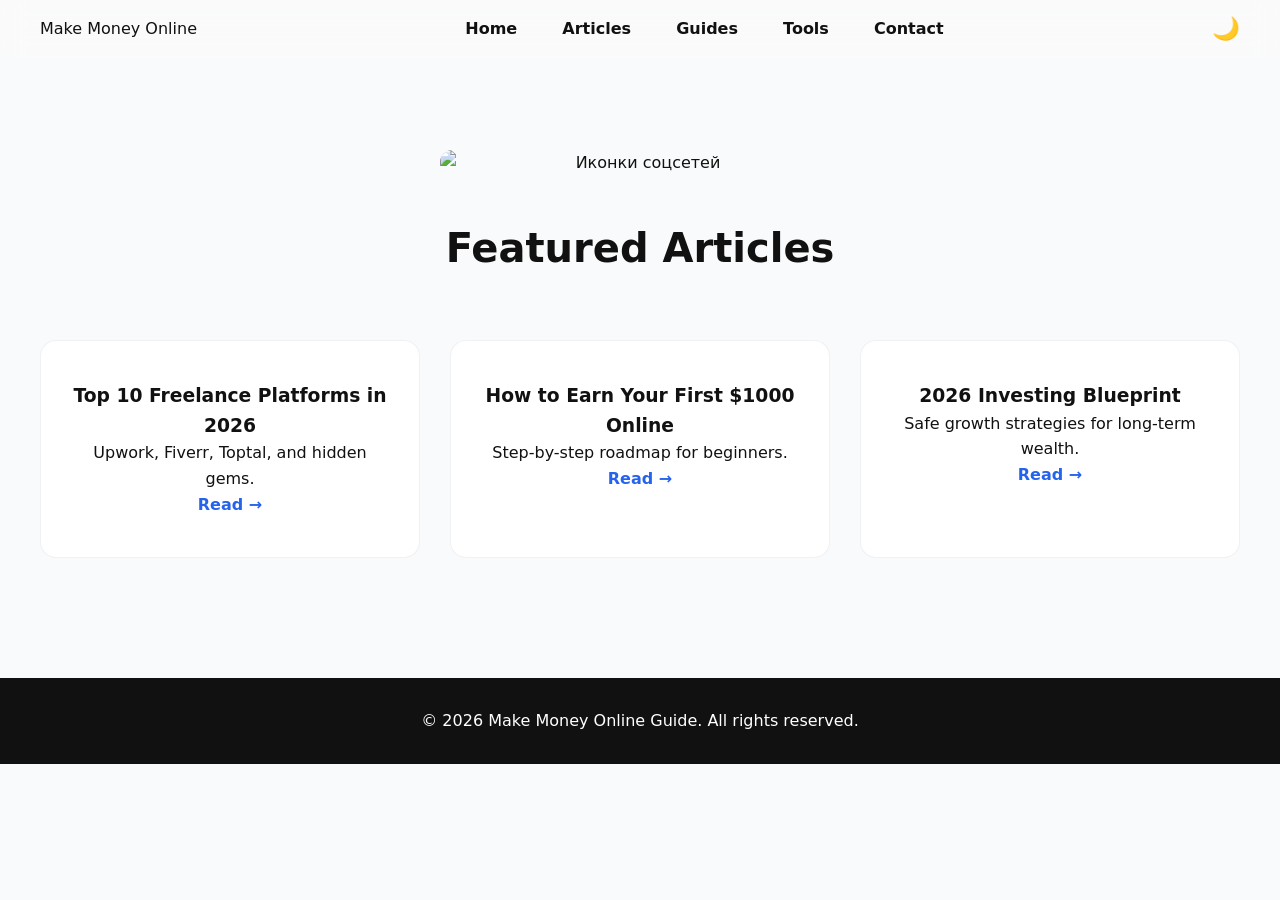
==== articles.html @ ec9db935 "Added images simply" ====
<!DOCTYPE html>
<html lang="en">
<head>
  <meta charset="UTF-8">
  <meta name="viewport" content="width=device-width, initial-scale=1.0">
  <title>Articles | Make Money Online 2026</title>
  <link rel="stylesheet" href="style.css">
</head>
<body>

<header class="navbar">
  <div class="logo">Make Money Online</div>
  <nav id="nav-links">
    <a href="index.html">Home</a>
    <a href="index.html#articles">Articles</a>
    <a href="index.html#guides">Guides</a>
    <a href="index.html#tools">Tools</a>
    <a href="index.html#contact">Contact</a>
  </nav>
  <button id="theme-toggle" aria-label="Toggle theme">🌙</button>
  <button class="mobile-menu" id="mobile-btn" aria-label="Open navigation">☰</button>
</header>

<section class="articles" style="padding-top: 150px;">
  <img src="https://thumbs.dreamstime.com/b/web-201707992.jpg" alt="Иконки соцсетей" class="img-fluid" style="max-width: 400px; margin: 0 auto 40px; border-radius: 12px; display: block;">
  <h2>Featured Articles</h2>
  <div class="card-grid">
    <div class="card">
      <h3>Top 10 Freelance Platforms in 2026</h3>
      <p>Upwork, Fiverr, Toptal, and hidden gems.</p>
      <a href="articles/1.html" class="read-more">Read →</a>
    </div>
    <div class="card">
      <h3>How to Earn Your First $1000 Online</h3>
      <p>Step-by-step roadmap for beginners.</p>
      <a href="articles/2.html" class="read-more">Read →</a>
    </div>
    <div class="card">
      <h3>2026 Investing Blueprint</h3>
      <p>Safe growth strategies for long-term wealth.</p>
      <a href="articles/3.html" class="read-more">Read →</a>
    </div>
  </div>
</section>

<footer class="footer">
  <p>© 2026 Make Money Online Guide. All rights reserved.</p>
</footer>

<script src="script.js"></script>
</body>
</html>
---- style.css ----
* {
  margin: 0;
  padding: 0;
  box-sizing: border-box;
}
body {
  font-family: -apple-system, BlinkMacSystemFont, "Segoe UI", system-ui, sans-serif;
  background: #f9fafb;
  color: #111;
  scroll-behavior: smooth;
  line-height: 1.6;
}
.navbar {
  position: fixed;
  width: 100%;
  top: 0;
  display: flex;
  justify-content: space-between;
  align-items: center;
  padding: 15px 40px;
  background: rgba(255, 255, 255, 0.15);
  backdrop-filter: blur(12px);
  -webkit-backdrop-filter: blur(12px);
  border-bottom: 1px solid rgba(255, 255, 255, 0.1);
  z-index: 1000;
  transition: all 0.3s;
}
nav a {
  margin: 0 20px;
  text-decoration: none;
  color: #111;
  font-weight: 600;
  transition: color 0.3s;
}
nav a:hover {
  color: #2563eb;
}

/* SEARCH */
.search-wrapper {
  position: relative;
  margin-right: 20px;
}

#site-search {
  padding: 8px 10px;
  border-radius: 999px;
  border: 1px solid rgba(148, 163, 184, 0.8);
  min-width: 220px;
  font-size: 0.9rem;
}

.search-results {
  position: absolute;
  top: 115%;
  right: 0;
  width: 320px;
  max-height: 360px;
  overflow-y: auto;
  background: #ffffff;
  border-radius: 14px;
  box-shadow: 0 18px 38px rgba(15, 23, 42, 0.18);
  border: 1px solid rgba(15, 23, 42, 0.08);
  padding: 8px 0;
  display: none;
  z-index: 1100;
}

.search-result-item {
  padding: 10px 14px;
  text-align: left;
  cursor: pointer;
}

.search-result-item strong {
  display: block;
  font-size: 0.95rem;
  margin-bottom: 2px;
}

.search-result-item span {
  display: block;
  font-size: 0.8rem;
  color: #64748b;
}

.search-result-item:hover {
  background: #eff6ff;
}

.search-empty {
  padding: 8px 14px;
  font-size: 0.85rem;
  color: #64748b;
}

body.dark .search-results {
  background: #020617;
  border-color: #1e293b;
}

body.dark #site-search {
  background: #020617;
  border-color: #1e293b;
  color: #e2e8f0;
}

#theme-toggle {
  background: none;
  border: none;
  font-size: 1.4rem;
  cursor: pointer;
}
.mobile-menu {
  display: none;
  font-size: 1.8rem;
  background: none;
  border: none;
  cursor: pointer;
}
.hero {
  position: relative;
  height: 100vh;
  display: flex;
  justify-content: center;
  align-items: center;
  text-align: center;
  background: linear-gradient(135deg, #2563eb, #7c3aed);
  color: white;
  overflow: hidden;
}
#particles-js {
  position: absolute;
  width: 100%;
  height: 100%;
  top: 0;
  left: 0;
}
.hero-content {
  position: relative;
  z-index: 2;
  max-width: 800px;
  padding: 0 20px;
}
.hero h1 {
  font-size: 56px;
  font-weight: 800;
  margin-bottom: 20px;
}
.stats {
  font-size: 1.1rem;
  opacity: 0.9;
  margin: 20px 0;
}
.btn-primary {
  display: inline-block;
  padding: 14px 32px;
  background: white;
  color: #2563eb;
  border-radius: 8px;
  text-decoration: none;
  font-weight: 700;
  transition: all 0.3s;
}
.btn-primary:hover {
  transform: translateY(-3px);
  box-shadow: 0 10px 25px rgba(0,0,0,0.15);
}
section {
  padding: 120px 40px;
  text-align: center;
}
h2 {
  font-size: 40px;
  margin-bottom: 60px;
  font-weight: 700;
}
.card-grid {
  display: grid;
  grid-template-columns: repeat(auto-fit, minmax(280px, 1fr));
  gap: 30px;
}
.card {
  background: #ffffff;
  border: 1px solid rgba(15, 23, 42, 0.06);
  padding: 40px 30px;
  border-radius: 16px;
  transition: all 0.4s;
  text-align: center;
}
.card:hover {
  transform: translateY(-12px);
  box-shadow: 0 18px 38px rgba(15, 23, 42, 0.12);
}
.icon {
  color: #2563eb;
  margin-bottom: 20px;
}
.icon::before {
  /* Минималистичная "иконка" без внешних библиотек */
  content: "●";
  display: inline-block;
  font-size: 1.4rem;
}
.read-more {
  margin-top: 15px;
  color: #2563eb;
  text-decoration: none;
  font-weight: 600;
}
.quote {
  font-style: italic;
  font-size: 1.1rem;
  margin-bottom: 15px;
}
.author {
  color: #666;
  font-weight: 600;
}
.accordion {
  max-width: 800px;
  margin: 0 auto;
  text-align: left;
}
.accordion-item {
  margin-bottom: 15px;
  border-bottom: 1px solid #ddd;
}
.accordion-toggle {
  width: 100%;
  padding: 18px 0;
  background: none;
  border: none;
  font-size: 1.2rem;
  font-weight: 600;
  text-align: left;
  cursor: pointer;
  display: flex;
  justify-content: space-between;
  align-items: center;
}
.arrow {
  transition: transform 0.3s;
}
.accordion-toggle.active .arrow {
  transform: rotate(180deg);
}
.accordion-content {
  display: none;
  padding: 0 0 20px;
  color: #444;
}
.newsletter {
  background: #111827;
  color: white;
}
.newsletter form {
  margin-top: 30px;
  display: flex;
  justify-content: center;
  gap: 15px;
  flex-wrap: wrap;
}
.newsletter input {
  padding: 14px;
  width: 300px;
  max-width: 100%;
  border-radius: 8px;
  border: none;
}
.contact-form {
  max-width: 600px;
  margin: 40px auto 50px;
  display: flex;
  flex-direction: column;
  gap: 18px;
}
.contact-form input,
.contact-form textarea {
  padding: 14px;
  border-radius: 8px;
  border: 1px solid #ddd;
  font-size: 1rem;
  width: 100%;
  background: white;
}
body.dark .contact-form input,
body.dark .contact-form textarea {
  background: #1e293b;
  border-color: #334155;
  color: white;
}
.contact-form textarea {
  resize: vertical;
}
.contact-form button {
  align-self: center;
  width: 200px;
}
.contact-info p {
  font-size: 1.2rem;
  margin: 20px 0;
}
.icon-contact {
  color: #2563eb;
  margin-right: 10px;
}
.icon-contact::before {
  content: "●";
  display: inline-block;
  font-size: 0.9rem;
}
.contact a {
  color: #2563eb;
  text-decoration: none;
  font-weight: 600;
}
.contact a:hover {
  text-decoration: underline;
}
.footer {
  background: #111;
  color: white;
  padding: 30px;
  text-align: center;
}

/* DARK MODE */
body.dark {
  background: #0f172a;
  color: #e2e8f0;
}
body.dark .navbar {
  background: rgba(15, 23, 42, 0.6);
  border-bottom: 1px solid rgba(255,255,255,0.05);
}
body.dark .card {
  background: rgba(30, 41, 59, 0.6);
  border: 1px solid rgba(255,255,255,0.05);
}
body.dark .accordion-item {
  border-color: #334155;
}
body.dark nav a {
  color: #e2e8f0;
}

/* Стили для статей (фикс цветов, подчёркиваний, изображений) */
.article-hero {
  height: 60vh;
  background: linear-gradient(135deg, #2563eb, #7c3aed);
  color: white;
  display: flex;
  align-items: center;
  justify-content: center;
  text-align: center;
  padding: 0 20px;
}
.article-hero h1, .article-hero p {
  text-decoration: none !important;
  color: white !important;
}
.article-content {
  max-width: 900px;
  margin: 0 auto;
  padding: 80px 20px;
  line-height: 1.8;
  font-size: 1.1rem;
}
.article-content h2 {
  color: #111 !important;
  text-decoration: none !important;
  font-size: 32px;
  margin: 50px 0 20px;
  text-align: left;
}
body.dark .article-content h2 {
  color: #e2e8f0 !important;
}
.article-content p, .article-content li {
  color: #333;
  text-align: left;
  margin-bottom: 25px;
}
body.dark .article-content p, body.dark .article-content li {
  color: #e2e8f0;
}
.article-content img {
  max-width: 100%;
  border-radius: 12px;
  margin: 40px 0;
  box-shadow: 0 10px 30px rgba(0,0,0,0.1);
}

/* Responsive images */
img {
  max-width: 100%;
  height: auto;
}

.img-fluid {
  max-width: 100%;
  height: auto;
}

/* MOBILE */
@media (max-width: 768px) {
  .navbar nav {
    display: none;
    flex-direction: column;
    position: absolute;
    top: 100%;
    left: 0;
    width: 100%;
    background: inherit;
    padding: 20px;
  }
  .navbar nav.show {
    display: flex;
  }
  nav a {
    margin: 15px 0;
    font-size: 1.2rem;
  }
  .mobile-menu {
    display: block;
  }
  .hero h1 {
    font-size: 40px;
  }
  .newsletter form {
    flex-direction: column;
    align-items: center;
  }
  .auth-modal {
position: fixed;
top: 0;
left: 0;
width: 100%;
height: 100%;
background: rgba(0,0,0,0.8);
display: flex;
justify-content: center;
align-items: center;
z-index: 2000;
}

.auth-box {
background: white;
padding: 40px;
border-radius: 12px;
width: 300px;
text-align: center;
}

.auth-box input {
width: 100%;
margin: 10px 0;
padding: 10px;
}
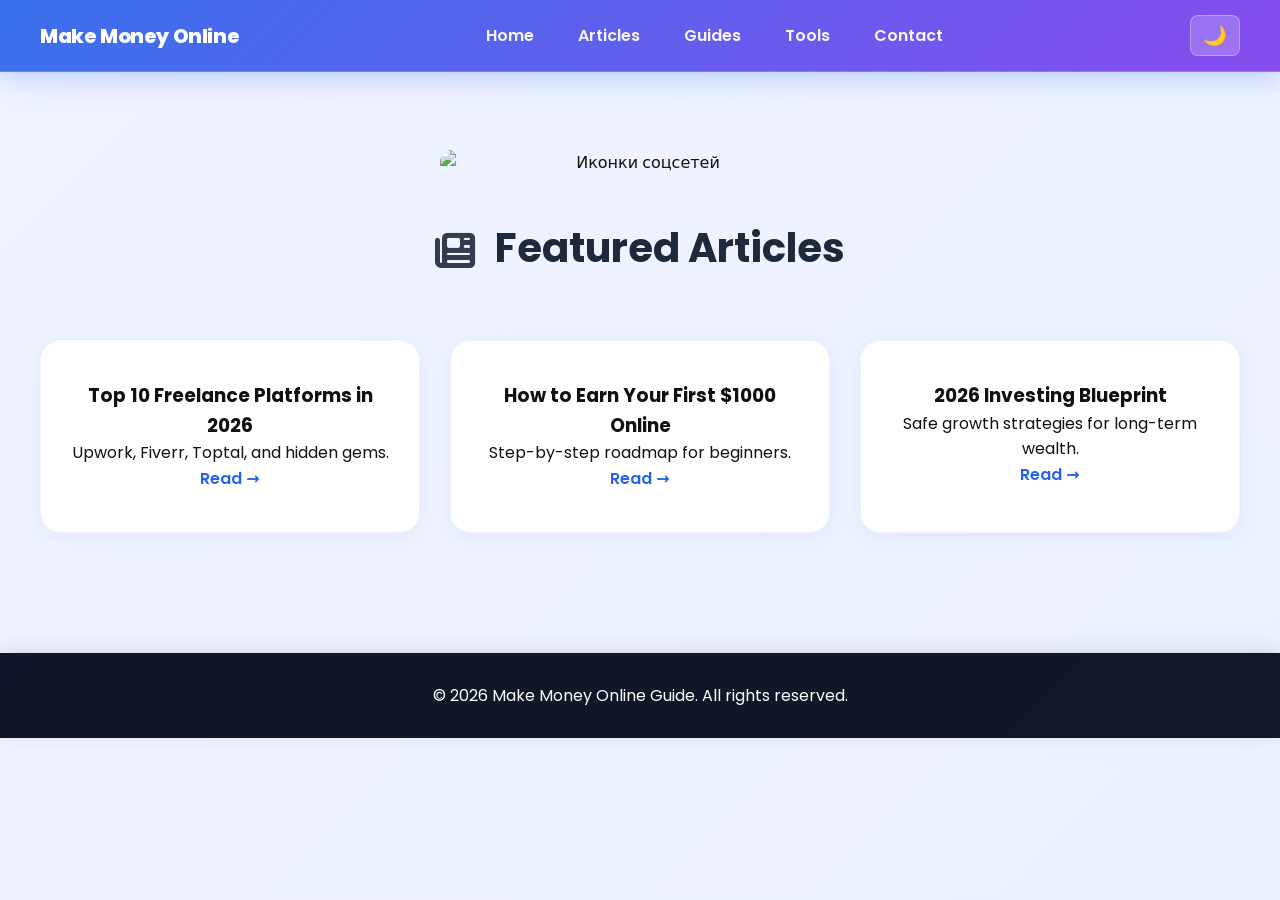
==== commit 21b5940f: "Cleaned up errors, removed duplicates, verified no issues" ====
--- a/articles.html
+++ b/articles.html
@@ -4,6 +4,8 @@
   <meta charset="UTF-8">
   <meta name="viewport" content="width=device-width, initial-scale=1.0">
   <title>Articles | Make Money Online 2026</title>
+  <link href="https://fonts.googleapis.com/css2?family=Poppins:wght@400;500;600;700;800&display=swap" rel="stylesheet">
+  <link rel="stylesheet" href="https://cdnjs.cloudflare.com/ajax/libs/font-awesome/6.5.0/css/all.min.css">
   <link rel="stylesheet" href="style.css">
 </head>
 <body>
@@ -18,24 +20,24 @@
     <a href="index.html#contact">Contact</a>
   </nav>
   <button id="theme-toggle" aria-label="Toggle theme">🌙</button>
-  <button class="mobile-menu" id="mobile-btn" aria-label="Open navigation">☰</button>
+  <button class="mobile-menu" id="mobile-btn" aria-label="Open navigation"><i class="fas fa-bars"></i></button>
 </header>
 
-<section class="articles" style="padding-top: 150px;">
+<section class="articles animate-on-scroll visible" style="padding-top: 150px;">
   <img src="https://thumbs.dreamstime.com/b/web-201707992.jpg" alt="Иконки соцсетей" class="img-fluid" style="max-width: 400px; margin: 0 auto 40px; border-radius: 12px; display: block;">
-  <h2>Featured Articles</h2>
+  <h2><i class="fas fa-newspaper section-icon"></i> Featured Articles</h2>
   <div class="card-grid">
-    <div class="card">
+    <div class="card card-animate">
       <h3>Top 10 Freelance Platforms in 2026</h3>
       <p>Upwork, Fiverr, Toptal, and hidden gems.</p>
       <a href="articles/1.html" class="read-more">Read →</a>
     </div>
-    <div class="card">
+    <div class="card card-animate">
       <h3>How to Earn Your First $1000 Online</h3>
       <p>Step-by-step roadmap for beginners.</p>
       <a href="articles/2.html" class="read-more">Read →</a>
     </div>
-    <div class="card">
+    <div class="card card-animate">
       <h3>2026 Investing Blueprint</h3>
       <p>Safe growth strategies for long-term wealth.</p>
       <a href="articles/3.html" class="read-more">Read →</a>
--- a/style.css
+++ b/style.css
@@ -4,11 +4,18 @@
   box-sizing: border-box;
 }
 body {
-  font-family: -apple-system, BlinkMacSystemFont, "Segoe UI", system-ui, sans-serif;
-  background: #f9fafb;
+  font-family: 'Poppins', -apple-system, BlinkMacSystemFont, "Segoe UI", system-ui, sans-serif;
+  background: linear-gradient(135deg, #f0f4ff 0%, #e8eeff 50%, #f5f0ff 100%);
+  background-size: 400% 400%;
+  animation: bodyGradient 12s ease infinite;
   color: #111;
   scroll-behavior: smooth;
   line-height: 1.6;
+  min-height: 100vh;
+}
+@keyframes bodyGradient {
+  0%, 100% { background-position: 0% 50%; }
+  50% { background-position: 100% 50%; }
 }
 .navbar {
   position: fixed;
@@ -18,22 +25,44 @@
   justify-content: space-between;
   align-items: center;
   padding: 15px 40px;
-  background: rgba(255, 255, 255, 0.15);
+  background: linear-gradient(135deg, rgba(37, 99, 235, 0.9) 0%, rgba(124, 58, 237, 0.9) 100%);
   backdrop-filter: blur(12px);
   -webkit-backdrop-filter: blur(12px);
-  border-bottom: 1px solid rgba(255, 255, 255, 0.1);
+  border-bottom: 1px solid rgba(255, 255, 255, 0.2);
+  box-shadow: 0 4px 30px rgba(37, 99, 235, 0.3);
   z-index: 1000;
-  transition: all 0.3s;
+  transition: all 0.3s ease;
+}
+.navbar .logo {
+  color: white;
+  font-weight: 800;
+  font-size: 1.25rem;
+  letter-spacing: -0.02em;
+}
+.btn-auth {
+  background: rgba(255,255,255,0.25);
+  border: 1px solid rgba(255,255,255,0.4);
+  color: white;
+  padding: 8px 18px;
+  border-radius: 10px;
+  font-weight: 600;
+  cursor: pointer;
+  transition: all 0.3s ease;
+}
+.btn-auth:hover {
+  background: rgba(255,255,255,0.4);
+  transform: scale(1.05);
 }
 nav a {
   margin: 0 20px;
   text-decoration: none;
-  color: #111;
+  color: rgba(255, 255, 255, 0.95);
   font-weight: 600;
-  transition: color 0.3s;
+  transition: all 0.3s ease;
 }
 nav a:hover {
-  color: #2563eb;
+  color: #fff;
+  text-shadow: 0 0 12px rgba(255, 255, 255, 0.8);
 }
 
 /* SEARCH */
@@ -106,17 +135,29 @@
 }
 
 #theme-toggle {
-  background: none;
-  border: none;
-  font-size: 1.4rem;
+  background: rgba(255,255,255,0.2);
+  border: 1px solid rgba(255,255,255,0.3);
+  border-radius: 8px;
+  padding: 8px 12px;
+  font-size: 1.2rem;
   cursor: pointer;
+  color: white;
+  transition: all 0.3s ease;
+}
+#theme-toggle:hover {
+  background: rgba(255,255,255,0.35);
+  transform: scale(1.05);
 }
 .mobile-menu {
   display: none;
-  font-size: 1.8rem;
-  background: none;
-  border: none;
+  font-size: 1.5rem;
+  background: rgba(255,255,255,0.2);
+  border: 1px solid rgba(255,255,255,0.3);
+  border-radius: 8px;
+  padding: 8px 12px;
   cursor: pointer;
+  color: white;
+  transition: all 0.3s ease;
 }
 .hero {
   position: relative;
@@ -125,9 +166,23 @@
   justify-content: center;
   align-items: center;
   text-align: center;
-  background: linear-gradient(135deg, #2563eb, #7c3aed);
+  background: linear-gradient(135deg, #2563eb 0%, #7c3aed 50%, #6366f1 100%);
+  background-size: 200% 200%;
+  animation: heroGradient 8s ease infinite;
   color: white;
   overflow: hidden;
+}
+.hero-bg-gradient {
+  position: absolute;
+  inset: 0;
+  background: radial-gradient(circle at 30% 20%, rgba(255,255,255,0.15) 0%, transparent 50%),
+    radial-gradient(circle at 70% 80%, rgba(139, 92, 246, 0.3) 0%, transparent 40%);
+  z-index: 1;
+  pointer-events: none;
+}
+@keyframes heroGradient {
+  0%, 100% { background-position: 0% 50%; }
+  50% { background-position: 100% 50%; }
 }
 #particles-js {
   position: absolute;
@@ -135,6 +190,7 @@
   height: 100%;
   top: 0;
   left: 0;
+  z-index: 1;
 }
 .hero-content {
   position: relative;
@@ -142,29 +198,70 @@
   max-width: 800px;
   padding: 0 20px;
 }
+.animate-fade-in {
+  animation: fadeIn 1.2s ease-out forwards;
+}
+@keyframes fadeIn {
+  from {
+    opacity: 0;
+    transform: translateY(20px);
+  }
+  to {
+    opacity: 1;
+    transform: translateY(0);
+  }
+}
+.animate-on-scroll {
+  opacity: 0;
+  transform: translateY(30px);
+  transition: opacity 0.6s ease, transform 0.6s ease;
+}
+.animate-on-scroll.visible {
+  opacity: 1;
+  transform: translateY(0);
+}
+.animate-on-scroll .card-animate {
+  opacity: 0;
+  transform: translateY(20px) scale(0.98);
+  transition: opacity 0.5s ease, transform 0.4s ease, box-shadow 0.3s ease;
+  transition-delay: calc(var(--i, 0) * 0.1s);
+}
+.animate-on-scroll.visible .card-animate {
+  opacity: 1;
+  transform: translateY(0) scale(1);
+}
+.section-icon {
+  margin-right: 12px;
+  opacity: 0.9;
+  vertical-align: middle;
+}
 .hero h1 {
   font-size: 56px;
   font-weight: 800;
   margin-bottom: 20px;
+  text-shadow: 0 2px 20px rgba(0,0,0,0.2);
 }
 .stats {
   font-size: 1.1rem;
-  opacity: 0.9;
+  opacity: 0.95;
   margin: 20px 0;
+  text-shadow: 0 1px 10px rgba(0,0,0,0.15);
 }
 .btn-primary {
   display: inline-block;
   padding: 14px 32px;
   background: white;
   color: #2563eb;
-  border-radius: 8px;
+  border-radius: 12px;
   text-decoration: none;
   font-weight: 700;
-  transition: all 0.3s;
-}
-.btn-primary:hover {
-  transform: translateY(-3px);
-  box-shadow: 0 10px 25px rgba(0,0,0,0.15);
+  transition: all 0.3s ease;
+  box-shadow: 0 4px 20px rgba(0,0,0,0.15);
+}
+.btn-primary:hover,
+.btn-animate:hover {
+  transform: translateY(-4px) scale(1.05);
+  box-shadow: 0 12px 30px rgba(0,0,0,0.25);
 }
 section {
   padding: 120px 40px;
@@ -174,6 +271,10 @@
   font-size: 40px;
   margin-bottom: 60px;
   font-weight: 700;
+  color: #1e293b;
+}
+body.dark h2 {
+  color: #e2e8f0;
 }
 .card-grid {
   display: grid;
@@ -182,25 +283,23 @@
 }
 .card {
   background: #ffffff;
-  border: 1px solid rgba(15, 23, 42, 0.06);
+  border: 1px solid rgba(37, 99, 235, 0.08);
   padding: 40px 30px;
-  border-radius: 16px;
-  transition: all 0.4s;
+  border-radius: 20px;
+  transition: all 0.4s cubic-bezier(0.34, 1.56, 0.64, 1);
   text-align: center;
+  box-shadow: 0 4px 20px rgba(37, 99, 235, 0.08);
 }
 .card:hover {
-  transform: translateY(-12px);
-  box-shadow: 0 18px 38px rgba(15, 23, 42, 0.12);
+  transform: translateY(-12px) scale(1.03);
+  box-shadow: 0 20px 50px rgba(37, 99, 235, 0.2);
 }
 .icon {
   color: #2563eb;
   margin-bottom: 20px;
 }
 .icon::before {
-  /* Минималистичная "иконка" без внешних библиотек */
-  content: "●";
-  display: inline-block;
-  font-size: 1.4rem;
+  content: none;
 }
 .read-more {
   margin-top: 15px;
@@ -251,8 +350,20 @@
   color: #444;
 }
 .newsletter {
-  background: #111827;
-  color: white;
+  background: linear-gradient(135deg, #0f172a 0%, #1e293b 50%, #312e81 100%);
+  color: white;
+  position: relative;
+  overflow: hidden;
+}
+.newsletter::before {
+  content: '';
+  position: absolute;
+  top: 0;
+  left: 0;
+  right: 0;
+  bottom: 0;
+  background: radial-gradient(circle at 20% 80%, rgba(99, 102, 241, 0.2) 0%, transparent 50%);
+  pointer-events: none;
 }
 .newsletter form {
   margin-top: 30px;
@@ -306,9 +417,7 @@
   margin-right: 10px;
 }
 .icon-contact::before {
-  content: "●";
-  display: inline-block;
-  font-size: 0.9rem;
+  content: none;
 }
 .contact a {
   color: #2563eb;
@@ -319,10 +428,11 @@
   text-decoration: underline;
 }
 .footer {
-  background: #111;
+  background: linear-gradient(135deg, #0f172a 0%, #111827 100%);
   color: white;
   padding: 30px;
   text-align: center;
+  box-shadow: 0 -4px 20px rgba(0,0,0,0.1);
 }
 
 /* DARK MODE */
@@ -331,8 +441,15 @@
   color: #e2e8f0;
 }
 body.dark .navbar {
-  background: rgba(15, 23, 42, 0.6);
-  border-bottom: 1px solid rgba(255,255,255,0.05);
+  background: linear-gradient(135deg, rgba(15, 23, 42, 0.95) 0%, rgba(30, 41, 59, 0.95) 100%);
+  border-bottom: 1px solid rgba(255,255,255,0.08);
+}
+body.dark nav a {
+  color: #e2e8f0;
+}
+body.dark nav a:hover {
+  color: #60a5fa;
+  text-shadow: none;
 }
 body.dark .card {
   background: rgba(30, 41, 59, 0.6);
@@ -341,8 +458,9 @@
 body.dark .accordion-item {
   border-color: #334155;
 }
-body.dark nav a {
-  color: #e2e8f0;
+body.dark {
+  background: linear-gradient(135deg, #0f172a 0%, #1e293b 50%, #0f172a 100%);
+  background-size: 400% 400%;
 }
 
 /* Стили для статей (фикс цветов, подчёркиваний, изображений) */
